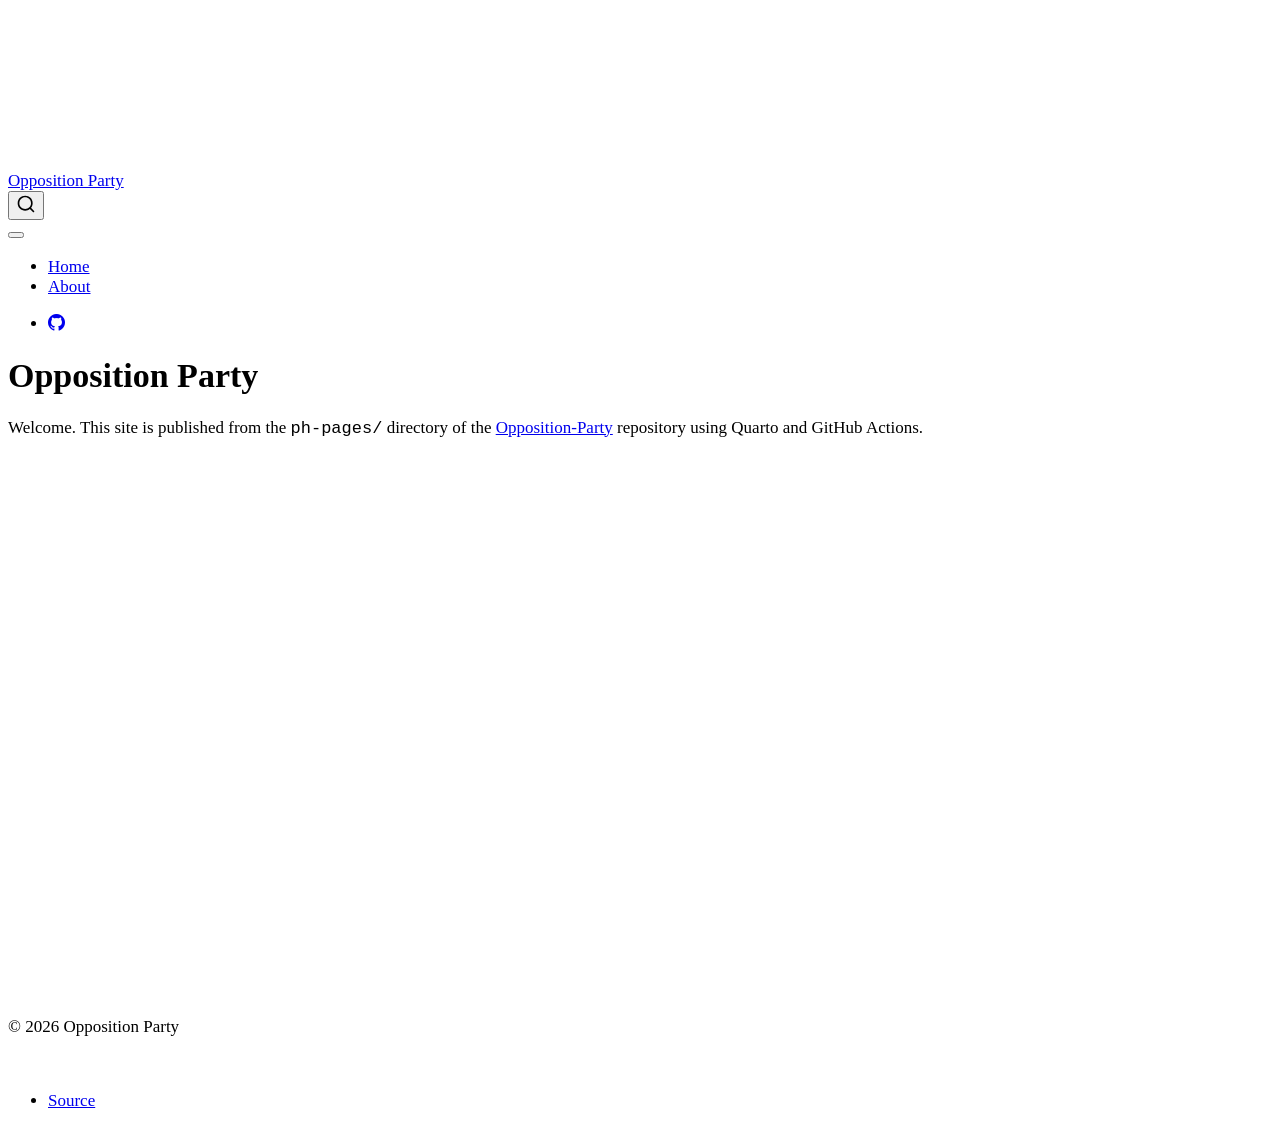
==== index.html @ b599eec1 "Build ph-pages site" ====
<!DOCTYPE html>
<html xmlns="http://www.w3.org/1999/xhtml" lang="en" xml:lang="en"><head>

<meta charset="utf-8">
<meta name="generator" content="quarto-1.10.19">

<meta name="viewport" content="width=device-width, initial-scale=1.0, user-scalable=yes">


<title>Opposition Party</title>
<style>
/* Default styles provided by pandoc.
** See https://pandoc.org/MANUAL.html#variables-for-html for config info.
*/
span.smallcaps{font-variant: small-caps;}
div.columns{display: flex; gap: 1.5em;}
div.column{flex: auto;}
@media screen {
div.columns{gap: min(4vw, 1.5em);}
div.column{overflow-x: auto;}
}
div.hanging-indent{margin-left: 1.5em; text-indent: -1.5em;}
ul.task-list{list-style: none;}
ul.task-list li input[type="checkbox"] {
  width: 0.8em;
  margin: 0 0.8em 0.2em -1em; /* quarto-specific, see https://github.com/quarto-dev/quarto-cli/issues/4556 */ 
  vertical-align: middle;
}
</style>


<script src="site_libs/quarto-nav/quarto-nav.js"></script>
<script src="site_libs/quarto-nav/headroom.min.js"></script>
<script src="site_libs/clipboard/clipboard.min.js"></script>
<script src="site_libs/quarto-search/autocomplete.umd.js"></script>
<script src="site_libs/quarto-search/fuse.min.js"></script>
<script src="site_libs/quarto-search/quarto-search.js"></script>
<meta name="quarto:offset" content="./">
<script src="site_libs/quarto-html/quarto.js" type="module"></script>
<script src="site_libs/quarto-html/tabsets/tabsets.js" type="module"></script>
<script src="site_libs/quarto-html/popper.min.js"></script>
<script src="site_libs/quarto-html/tippy.umd.min.js"></script>
<script src="site_libs/quarto-html/anchor.min.js"></script>
<link href="site_libs/quarto-html/tippy.css" rel="stylesheet">
<link href="site_libs/quarto-html/quarto-syntax-highlighting-bf27225e3a48a9273f3daa8f8e829971.css" rel="stylesheet" id="quarto-text-highlighting-styles">
<script src="site_libs/bootstrap/bootstrap.min.js"></script>
<link href="site_libs/bootstrap/bootstrap-icons.css" rel="stylesheet">
<link href="site_libs/bootstrap/bootstrap-445b8638c3d06994fee0907d791121c4.min.css" rel="stylesheet" append-hash="true" id="quarto-bootstrap" data-mode="light">
<script id="quarto-search-options" type="application/json">{
  "location": "navbar",
  "copy-button": false,
  "collapse-after": 3,
  "panel-placement": "end",
  "type": "overlay",
  "limit": 50,
  "keyboard-shortcut": [
    "f",
    "/",
    "s"
  ],
  "show-item-context": false,
  "language": {
    "search-no-results-text": "No results",
    "search-matching-documents-text": "matching documents",
    "search-copy-link-title": "Copy link to search",
    "search-hide-matches-text": "Hide additional matches",
    "search-more-match-text": "more match in this document",
    "search-more-matches-text": "more matches in this document",
    "search-clear-button-title": "Clear",
    "search-text-placeholder": "",
    "search-detached-cancel-button-title": "Cancel",
    "search-submit-button-title": "Submit",
    "search-label": "Search"
  }
}</script>


<link rel="stylesheet" href="styles.css">
</head>

<body class="nav-fixed quarto-light">

<div id="quarto-search-results"></div>
  <header id="quarto-header" class="headroom fixed-top">
    <nav class="navbar navbar-expand-lg " data-bs-theme="dark">
      <div class="navbar-container container-fluid">
      <div class="navbar-brand-container mx-auto">
    <a class="navbar-brand" href="./index.html">
    <span class="navbar-title">Opposition Party</span>
    </a>
  </div>
            <div id="quarto-search" class="" title="Search"></div>
          <button class="navbar-toggler" type="button" data-bs-toggle="collapse" data-bs-target="#navbarCollapse" aria-controls="navbarCollapse" role="menu" aria-expanded="false" aria-label="Toggle navigation" onclick="if (window.quartoToggleHeadroom) { window.quartoToggleHeadroom(); }">
  <span class="navbar-toggler-icon"></span>
</button>
          <div class="collapse navbar-collapse" id="navbarCollapse">
            <ul class="navbar-nav navbar-nav-scroll me-auto">
  <li class="nav-item">
    <a class="nav-link active" href="./index.html" aria-current="page"> 
<span class="menu-text">Home</span></a>
  </li>  
  <li class="nav-item">
    <a class="nav-link" href="./about.html"> 
<span class="menu-text">About</span></a>
  </li>  
</ul>
            <ul class="navbar-nav navbar-nav-scroll ms-auto">
  <li class="nav-item compact">
    <a class="nav-link" href="https://github.com/math4mad/Opposition-Party"> <i class="bi bi-github" role="img">
</i> 
<span class="menu-text"></span></a>
  </li>  
</ul>
          </div> <!-- /navcollapse -->
            <div class="quarto-navbar-tools">
</div>
      </div> <!-- /container-fluid -->
    </nav>
</header>
<!-- content -->
<div id="quarto-content" class="quarto-container page-columns page-rows-contents page-layout-article page-navbar">
<!-- sidebar -->
<!-- margin-sidebar -->
    <div id="quarto-margin-sidebar" class="sidebar margin-sidebar zindex-bottom">
        
    </div>
<!-- main -->
<main class="content" id="quarto-document-content">

<header id="title-block-header" class="quarto-title-block default">
<div class="quarto-title">
<h1 class="title">Opposition Party</h1>
</div>



<div class="quarto-title-meta">

    
  
    
  </div>
  


</header>


<p>Welcome. This site is published from the <code>ph-pages/</code> directory of the <a href="https://github.com/math4mad/Opposition-Party">Opposition-Party</a> repository using Quarto and GitHub Actions.</p>



</main> <!-- /main -->
<script id="quarto-html-after-body" type="application/javascript">
  window.document.addEventListener("DOMContentLoaded", function (event) {
    const icon = "";
    const anchorJS = new window.AnchorJS();
    anchorJS.options = {
      placement: 'right',
      icon: icon
    };
    anchorJS.add('.anchored');
    const isCodeAnnotation = (el) => {
      for (const clz of el.classList) {
        if (clz.startsWith('code-annotation-')) {                     
          return true;
        }
      }
      return false;
    }
    const onCopySuccess = function(e) {
      // button target
      const button = e.trigger;
      // don't keep focus
      button.blur();
      // flash "checked"
      button.classList.add('code-copy-button-checked');
      var currentTitle = button.getAttribute("title");
      button.setAttribute("title", "Copied!");
      let tooltip;
      if (window.bootstrap) {
        button.setAttribute("data-bs-toggle", "tooltip");
        button.setAttribute("data-bs-placement", "left");
        button.setAttribute("data-bs-title", "Copied!");
        tooltip = new bootstrap.Tooltip(button, 
          { trigger: "manual", 
            customClass: "code-copy-button-tooltip",
            offset: [0, -8]});
        tooltip.show();    
      }
      setTimeout(function() {
        if (tooltip) {
          tooltip.hide();
          button.removeAttribute("data-bs-title");
          button.removeAttribute("data-bs-toggle");
          button.removeAttribute("data-bs-placement");
        }
        button.setAttribute("title", currentTitle);
        button.classList.remove('code-copy-button-checked');
      }, 1000);
      // clear code selection
      e.clearSelection();
    }
    const getTextToCopy = function(trigger) {
      const outerScaffold = trigger.parentElement.cloneNode(true);
      const codeEl = outerScaffold.querySelector('code');
      for (const childEl of codeEl.children) {
        if (isCodeAnnotation(childEl)) {
          childEl.remove();
        }
      }
      return codeEl.innerText;
    }
    const clipboard = new window.ClipboardJS('.code-copy-button:not([data-in-quarto-modal])', {
      text: getTextToCopy
    });
    clipboard.on('success', onCopySuccess);
    if (window.document.getElementById('quarto-embedded-source-code-modal')) {
      const clipboardModal = new window.ClipboardJS('.code-copy-button[data-in-quarto-modal]', {
        text: getTextToCopy,
        container: window.document.getElementById('quarto-embedded-source-code-modal')
      });
      clipboardModal.on('success', onCopySuccess);
    }
      var localhostRegex = new RegExp(/^(?:http|https):\/\/localhost\:?[0-9]*\//);
      var mailtoRegex = new RegExp(/^mailto:/);
        var filterRegex = new RegExp('/' + window.location.host + '/');
      var isInternal = (href) => {
          return filterRegex.test(href) || localhostRegex.test(href) || mailtoRegex.test(href);
      }
      // Inspect non-navigation links and adorn them if external
     var links = window.document.querySelectorAll('a[href]:not(.nav-link):not(.navbar-brand):not(.toc-action):not(.sidebar-link):not(.sidebar-item-toggle):not(.pagination-link):not(.no-external):not([aria-hidden]):not(.dropdown-item):not(.quarto-navigation-tool):not(.about-link)');
      for (var i=0; i<links.length; i++) {
        const link = links[i];
        if (!isInternal(link.href)) {
          // undo the damage that might have been done by quarto-nav.js in the case of
          // links that we want to consider external
          if (link.dataset.originalHref !== undefined) {
            link.href = link.dataset.originalHref;
          }
        }
      }
    function tippyHover(el, contentFn, onTriggerFn, onUntriggerFn) {
      const config = {
        allowHTML: true,
        maxWidth: 500,
        delay: 100,
        arrow: false,
        appendTo: function(el) {
            return el.parentElement;
        },
        interactive: true,
        interactiveBorder: 10,
        theme: 'quarto',
        placement: 'bottom-start',
      };
      if (contentFn) {
        config.content = contentFn;
      }
      if (onTriggerFn) {
        config.onTrigger = onTriggerFn;
      }
      if (onUntriggerFn) {
        config.onUntrigger = onUntriggerFn;
      }
      window.tippy(el, config); 
    }
    const noterefs = window.document.querySelectorAll('a[role="doc-noteref"]');
    for (var i=0; i<noterefs.length; i++) {
      const ref = noterefs[i];
      tippyHover(ref, function() {
        // use id or data attribute instead here
        let href = ref.getAttribute('data-footnote-href') || ref.getAttribute('href');
        try { href = new URL(href).hash; } catch {}
        const id = href.replace(/^#\/?/, "");
        const note = window.document.getElementById(id);
        if (note) {
          return note.innerHTML;
        } else {
          return "";
        }
      });
    }
    const xrefs = window.document.querySelectorAll('a.quarto-xref');
    const processXRef = (id, note) => {
      // Strip column container classes
      const stripColumnClz = (el) => {
        el.classList.remove("page-full", "page-columns");
        if (el.children) {
          for (const child of el.children) {
            stripColumnClz(child);
          }
        }
      }
      stripColumnClz(note)
      if (id === null || id.startsWith('sec-')) {
        // Special case sections, only their first couple elements
        const container = document.createElement("div");
        if (note.children && note.children.length > 2) {
          container.appendChild(note.children[0].cloneNode(true));
          for (let i = 1; i < note.children.length; i++) {
            const child = note.children[i];
            if (child.tagName === "P" && child.innerText === "") {
              continue;
            } else {
              container.appendChild(child.cloneNode(true));
              break;
            }
          }
          if (window.Quarto?.typesetMath) {
            window.Quarto.typesetMath(container);
          }
          return container.innerHTML
        } else {
          if (window.Quarto?.typesetMath) {
            window.Quarto.typesetMath(note);
          }
          return note.innerHTML;
        }
      } else {
        // Remove any anchor links if they are present
        const anchorLink = note.querySelector('a.anchorjs-link');
        if (anchorLink) {
          anchorLink.remove();
        }
        if (window.Quarto?.typesetMath) {
          window.Quarto.typesetMath(note);
        }
        if (note.classList.contains("callout")) {
          return note.outerHTML;
        } else {
          return note.innerHTML;
        }
      }
    }
    for (var i=0; i<xrefs.length; i++) {
      const xref = xrefs[i];
      tippyHover(xref, undefined, function(instance) {
        instance.disable();
        let url = xref.getAttribute('href');
        let hash = undefined; 
        if (url.startsWith('#')) {
          hash = url;
        } else {
          try { hash = new URL(url).hash; } catch {}
        }
        if (hash) {
          const id = hash.replace(/^#\/?/, "");
          const note = window.document.getElementById(id);
          if (note !== null) {
            try {
              const html = processXRef(id, note.cloneNode(true));
              instance.setContent(html);
            } finally {
              instance.enable();
              instance.show();
            }
          } else {
            // See if we can fetch this
            fetch(url.split('#')[0])
            .then(res => res.text())
            .then(html => {
              const parser = new DOMParser();
              const htmlDoc = parser.parseFromString(html, "text/html");
              const note = htmlDoc.getElementById(id);
              if (note !== null) {
                const html = processXRef(id, note);
                instance.setContent(html);
              } 
            }).finally(() => {
              instance.enable();
              instance.show();
            });
          }
        } else {
          // See if we can fetch a full url (with no hash to target)
          // This is a special case and we should probably do some content thinning / targeting
          fetch(url)
          .then(res => res.text())
          .then(html => {
            const parser = new DOMParser();
            const htmlDoc = parser.parseFromString(html, "text/html");
            const note = htmlDoc.querySelector('main.content');
            if (note !== null) {
              // This should only happen for chapter cross references
              // (since there is no id in the URL)
              // remove the first header
              if (note.children.length > 0 && note.children[0].tagName === "HEADER") {
                note.children[0].remove();
              }
              const html = processXRef(null, note);
              instance.setContent(html);
            } 
          }).finally(() => {
            instance.enable();
            instance.show();
          });
        }
      }, function(instance) {
      });
    }
        let selectedAnnoteEl;
        const selectorForAnnotation = ( cell, annotation) => {
          let cellAttr = 'data-code-cell="' + cell + '"';
          let lineAttr = 'data-code-annotation="' +  annotation + '"';
          const selector = 'span[' + cellAttr + '][' + lineAttr + ']';
          return selector;
        }
        const selectCodeLines = (annoteEl) => {
          const doc = window.document;
          const targetCell = annoteEl.getAttribute("data-target-cell");
          const targetAnnotation = annoteEl.getAttribute("data-target-annotation");
          const annoteSpan = window.document.querySelector(selectorForAnnotation(targetCell, targetAnnotation));
          const lines = annoteSpan.getAttribute("data-code-lines").split(",");
          const lineIds = lines.map((line) => {
            return targetCell + "-" + line;
          })
          let top = null;
          let height = null;
          let parent = null;
          if (lineIds.length > 0) {
              //compute the position of the single el (top and bottom and make a div)
              const el = window.document.getElementById(lineIds[0]);
              top = el.offsetTop;
              height = el.offsetHeight;
              parent = el.parentElement.parentElement;
            if (lineIds.length > 1) {
              const lastEl = window.document.getElementById(lineIds[lineIds.length - 1]);
              const bottom = lastEl.offsetTop + lastEl.offsetHeight;
              height = bottom - top;
            }
            if (top !== null && height !== null && parent !== null) {
              // cook up a div (if necessary) and position it 
              let div = window.document.getElementById("code-annotation-line-highlight");
              if (div === null) {
                div = window.document.createElement("div");
                div.setAttribute("id", "code-annotation-line-highlight");
                div.style.position = 'absolute';
                parent.appendChild(div);
              }
              div.style.top = top - 2 + "px";
              div.style.height = height + 4 + "px";
              div.style.left = 0;
              let gutterDiv = window.document.getElementById("code-annotation-line-highlight-gutter");
              if (gutterDiv === null) {
                gutterDiv = window.document.createElement("div");
                gutterDiv.setAttribute("id", "code-annotation-line-highlight-gutter");
                gutterDiv.style.position = 'absolute';
                const codeCell = window.document.getElementById(targetCell);
                const gutter = codeCell.querySelector('.code-annotation-gutter');
                gutter.appendChild(gutterDiv);
              }
              gutterDiv.style.top = top - 2 + "px";
              gutterDiv.style.height = height + 4 + "px";
            }
            selectedAnnoteEl = annoteEl;
          }
        };
        const unselectCodeLines = () => {
          const elementsIds = ["code-annotation-line-highlight", "code-annotation-line-highlight-gutter"];
          elementsIds.forEach((elId) => {
            const div = window.document.getElementById(elId);
            if (div) {
              div.remove();
            }
          });
          selectedAnnoteEl = undefined;
        };
          // Handle positioning of the toggle
      window.addEventListener(
        "resize",
        throttle(() => {
          elRect = undefined;
          if (selectedAnnoteEl) {
            selectCodeLines(selectedAnnoteEl);
          }
        }, 10)
      );
      function throttle(fn, ms) {
      let throttle = false;
      let timer;
        return (...args) => {
          if(!throttle) { // first call gets through
              fn.apply(this, args);
              throttle = true;
          } else { // all the others get throttled
              if(timer) clearTimeout(timer); // cancel #2
              timer = setTimeout(() => {
                fn.apply(this, args);
                timer = throttle = false;
              }, ms);
          }
        };
      }
        // Attach click handler to the DT
        const annoteDls = window.document.querySelectorAll('dt[data-target-cell]');
        for (const annoteDlNode of annoteDls) {
          annoteDlNode.addEventListener('click', (event) => {
            const clickedEl = event.target;
            if (clickedEl !== selectedAnnoteEl) {
              unselectCodeLines();
              const activeEl = window.document.querySelector('dt[data-target-cell].code-annotation-active');
              if (activeEl) {
                activeEl.classList.remove('code-annotation-active');
              }
              selectCodeLines(clickedEl);
              clickedEl.classList.add('code-annotation-active');
            } else {
              // Unselect the line
              unselectCodeLines();
              clickedEl.classList.remove('code-annotation-active');
            }
          });
        }
    const findCites = (el) => {
      const parentEl = el.parentElement;
      if (parentEl) {
        const cites = parentEl.dataset.cites;
        if (cites) {
          return {
            el,
            cites: cites.split(' ')
          };
        } else {
          return findCites(el.parentElement)
        }
      } else {
        return undefined;
      }
    };
    var bibliorefs = window.document.querySelectorAll('a[role="doc-biblioref"]');
    for (var i=0; i<bibliorefs.length; i++) {
      const ref = bibliorefs[i];
      const citeInfo = findCites(ref);
      if (citeInfo) {
        tippyHover(citeInfo.el, function() {
          var popup = window.document.createElement('div');
          citeInfo.cites.forEach(function(cite) {
            var citeDiv = window.document.createElement('div');
            citeDiv.classList.add('hanging-indent');
            citeDiv.classList.add('csl-entry');
            var biblioDiv = window.document.getElementById('ref-' + cite);
            if (biblioDiv) {
              citeDiv.innerHTML = biblioDiv.innerHTML;
            }
            popup.appendChild(citeDiv);
          });
          return popup.innerHTML;
        });
      }
    }
  });
  </script>
</div> <!-- /content -->
<footer class="footer">
  <div class="nav-footer">
    <div class="nav-footer-left">
<p>© 2026 Opposition Party</p>
</div>   
    <div class="nav-footer-center">
      &nbsp;
    </div>
    <div class="nav-footer-right">
      <ul class="footer-items list-unstyled">
    <li class="nav-item">
    <a class="nav-link" href="https://github.com/math4mad/Opposition-Party">
<p>Source</p>
</a>
  </li>  
</ul>
    </div>
  </div>
</footer>




</body></html>
---- site_libs/quarto-html/tippy.css ----
.tippy-box[data-animation=fade][data-state=hidden]{opacity:0}[data-tippy-root]{max-width:calc(100vw - 10px)}.tippy-box{position:relative;background-color:#333;color:#fff;border-radius:4px;font-size:14px;line-height:1.4;white-space:normal;outline:0;transition-property:transform,visibility,opacity}.tippy-box[data-placement^=top]>.tippy-arrow{bottom:0}.tippy-box[data-placement^=top]>.tippy-arrow:before{bottom:-7px;left:0;border-width:8px 8px 0;border-top-color:initial;transform-origin:center top}.tippy-box[data-placement^=bottom]>.tippy-arrow{top:0}.tippy-box[data-placement^=bottom]>.tippy-arrow:before{top:-7px;left:0;border-width:0 8px 8px;border-bottom-color:initial;transform-origin:center bottom}.tippy-box[data-placement^=left]>.tippy-arrow{right:0}.tippy-box[data-placement^=left]>.tippy-arrow:before{border-width:8px 0 8px 8px;border-left-color:initial;right:-7px;transform-origin:center left}.tippy-box[data-placement^=right]>.tippy-arrow{left:0}.tippy-box[data-placement^=right]>.tippy-arrow:before{left:-7px;border-width:8px 8px 8px 0;border-right-color:initial;transform-origin:center right}.tippy-box[data-inertia][data-state=visible]{transition-timing-function:cubic-bezier(.54,1.5,.38,1.11)}.tippy-arrow{width:16px;height:16px;color:#333}.tippy-arrow:before{content:"";position:absolute;border-color:transparent;border-style:solid}.tippy-content{position:relative;padding:5px 9px;z-index:1}
---- site_libs/quarto-html/quarto-syntax-highlighting-bf27225e3a48a9273f3daa8f8e829971.css ----
/* quarto syntax highlight colors */
:root {
  --quarto-hl-ot-color: #003B4F;
  --quarto-hl-at-color: #657422;
  --quarto-hl-ss-color: #20794D;
  --quarto-hl-an-color: #5E5E5E;
  --quarto-hl-fu-color: #4758AB;
  --quarto-hl-st-color: #20794D;
  --quarto-hl-cf-color: #003B4F;
  --quarto-hl-op-color: #5E5E5E;
  --quarto-hl-er-color: #AD0000;
  --quarto-hl-bn-color: #AD0000;
  --quarto-hl-al-color: #AD0000;
  --quarto-hl-va-color: #111111;
  --quarto-hl-bu-color: inherit;
  --quarto-hl-ex-color: inherit;
  --quarto-hl-pp-color: #AD0000;
  --quarto-hl-in-color: #5E5E5E;
  --quarto-hl-vs-color: #20794D;
  --quarto-hl-wa-color: #5E5E5E;
  --quarto-hl-do-color: #5E5E5E;
  --quarto-hl-im-color: #00769E;
  --quarto-hl-ch-color: #20794D;
  --quarto-hl-dt-color: #AD0000;
  --quarto-hl-fl-color: #AD0000;
  --quarto-hl-co-color: #5E5E5E;
  --quarto-hl-cv-color: #5E5E5E;
  --quarto-hl-cn-color: #8f5902;
  --quarto-hl-sc-color: #5E5E5E;
  --quarto-hl-dv-color: #AD0000;
  --quarto-hl-kw-color: #003B4F;
}

/* other quarto variables */
:root {
  --quarto-font-monospace: SFMono-Regular, Menlo, Monaco, Consolas, "Liberation Mono", "Courier New", monospace;
}

/* syntax highlight based on Pandoc's rules */
pre > code.sourceCode > span {
  color: #003B4F;
}

code.sourceCode > span {
  color: #003B4F;
}

div.sourceCode,
div.sourceCode pre.sourceCode {
  color: #003B4F;
}

/* Normal */
code span {
  color: #003B4F;
}

/* Alert */
code span.al {
  color: #AD0000;
  font-style: inherit;
}

/* Annotation */
code span.an {
  color: #5E5E5E;
  font-style: inherit;
}

/* Attribute */
code span.at {
  color: #657422;
  font-style: inherit;
}

/* BaseN */
code span.bn {
  color: #AD0000;
  font-style: inherit;
}

/* BuiltIn */
code span.bu {
  font-style: inherit;
}

/* ControlFlow */
code span.cf {
  color: #003B4F;
  font-weight: bold;
  font-style: inherit;
}

/* Char */
code span.ch {
  color: #20794D;
  font-style: inherit;
}

/* Constant */
code span.cn {
  color: #8f5902;
  font-style: inherit;
}

/* Comment */
code span.co {
  color: #5E5E5E;
  font-style: inherit;
}

/* CommentVar */
code span.cv {
  color: #5E5E5E;
  font-style: italic;
}

/* Documentation */
code span.do {
  color: #5E5E5E;
  font-style: italic;
}

/* DataType */
code span.dt {
  color: #AD0000;
  font-style: inherit;
}

/* DecVal */
code span.dv {
  color: #AD0000;
  font-style: inherit;
}

/* Error */
code span.er {
  color: #AD0000;
  font-style: inherit;
}

/* Extension */
code span.ex {
  font-style: inherit;
}

/* Float */
code span.fl {
  color: #AD0000;
  font-style: inherit;
}

/* Function */
code span.fu {
  color: #4758AB;
  font-style: inherit;
}

/* Import */
code span.im {
  color: #00769E;
  font-style: inherit;
}

/* Information */
code span.in {
  color: #5E5E5E;
  font-style: inherit;
}

/* Keyword */
code span.kw {
  color: #003B4F;
  font-weight: bold;
  font-style: inherit;
}

/* Operator */
code span.op {
  color: #5E5E5E;
  font-style: inherit;
}

/* Other */
code span.ot {
  color: #003B4F;
  font-style: inherit;
}

/* Preprocessor */
code span.pp {
  color: #AD0000;
  font-style: inherit;
}

/* SpecialChar */
code span.sc {
  color: #5E5E5E;
  font-style: inherit;
}

/* SpecialString */
code span.ss {
  color: #20794D;
  font-style: inherit;
}

/* String */
code span.st {
  color: #20794D;
  font-style: inherit;
}

/* Variable */
code span.va {
  color: #111111;
  font-style: inherit;
}

/* VerbatimString */
code span.vs {
  color: #20794D;
  font-style: inherit;
}

/* Warning */
code span.wa {
  color: #5E5E5E;
  font-style: italic;
}

.prevent-inlining {
  content: "</";
}

/*# sourceMappingURL=8be38f48d34c45af72792cbd699585e7.css.map */
---- styles.css ----
/* Site styles for ph-pages */
body {
  font-size: 17px;
}
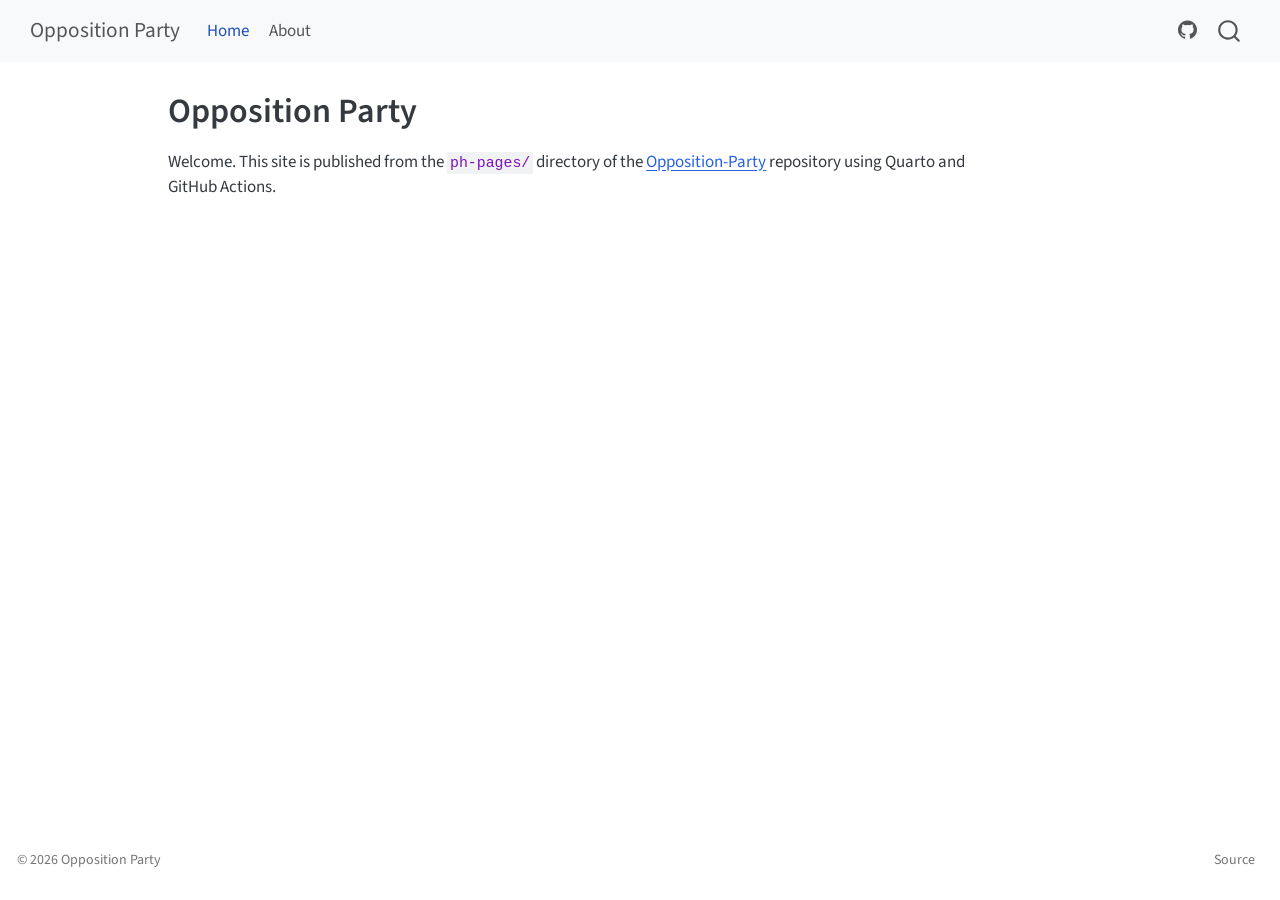
==== commit 3e8da879: "Publish site: 2026-10-20 06:31:32 UTC" ====
--- a/index.html
+++ b/index.html
@@ -45,7 +45,7 @@
 <link href="site_libs/quarto-html/quarto-syntax-highlighting-bf27225e3a48a9273f3daa8f8e829971.css" rel="stylesheet" id="quarto-text-highlighting-styles">
 <script src="site_libs/bootstrap/bootstrap.min.js"></script>
 <link href="site_libs/bootstrap/bootstrap-icons.css" rel="stylesheet">
-<link href="site_libs/bootstrap/bootstrap-445b8638c3d06994fee0907d791121c4.min.css" rel="stylesheet" append-hash="true" id="quarto-bootstrap" data-mode="light">
+<link href="site_libs/bootstrap/bootstrap-55617497126496852ff9f5a59253c640.min.css" rel="stylesheet" append-hash="true" id="quarto-bootstrap" data-mode="light">
 <script id="quarto-search-options" type="application/json">{
   "location": "navbar",
   "copy-button": false,
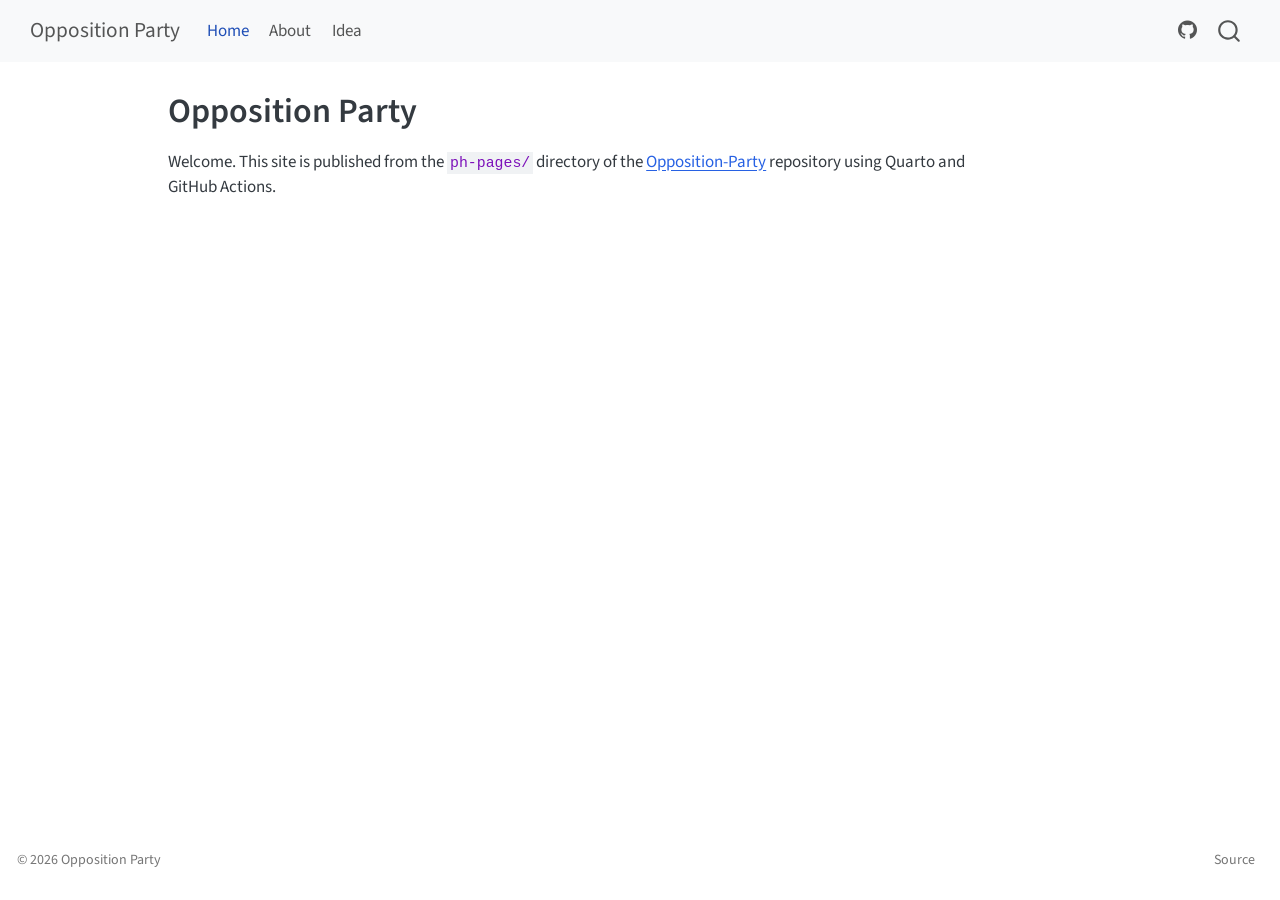
==== commit cfa85a0e: "Publish site: 2026-10-20 06:44:27 UTC" ====
--- a/index.html
+++ b/index.html
@@ -103,6 +103,10 @@
     <a class="nav-link" href="./about.html"> 
 <span class="menu-text">About</span></a>
   </li>  
+  <li class="nav-item">
+    <a class="nav-link" href="./Idea.html"> 
+<span class="menu-text">Idea</span></a>
+  </li>  
 </ul>
             <ul class="navbar-nav navbar-nav-scroll ms-auto">
   <li class="nav-item compact">
--- a/styles.css
+++ b/styles.css
@@ -1,4 +1,36 @@
-/* Site styles for ph-pages */
+/* Site styles for notes */
 body {
   font-size: 17px;
 }
+
+/* Chat transcript blocks (Idea.qmd) */
+.chat-user,
+.chat-agent {
+  border-left: 4px solid #ccc;
+  border-radius: 4px;
+  padding: 0.6rem 1rem;
+  margin: 1rem 0;
+  background-color: #f7f7f7;
+}
+
+.chat-user {
+  border-left-color: #2c7fb8;
+  background-color: #eef5fb;
+}
+
+.chat-agent {
+  border-left-color: #d95f0e;
+  background-color: #fdf3ec;
+}
+
+.chat-user > p:first-child,
+.chat-agent > p:first-child {
+  margin-top: 0;
+}
+
+.chat-thinking {
+  border-left: 3px solid #bbb;
+  padding-left: 0.8rem;
+  color: #555;
+  font-size: 0.95em;
+}
